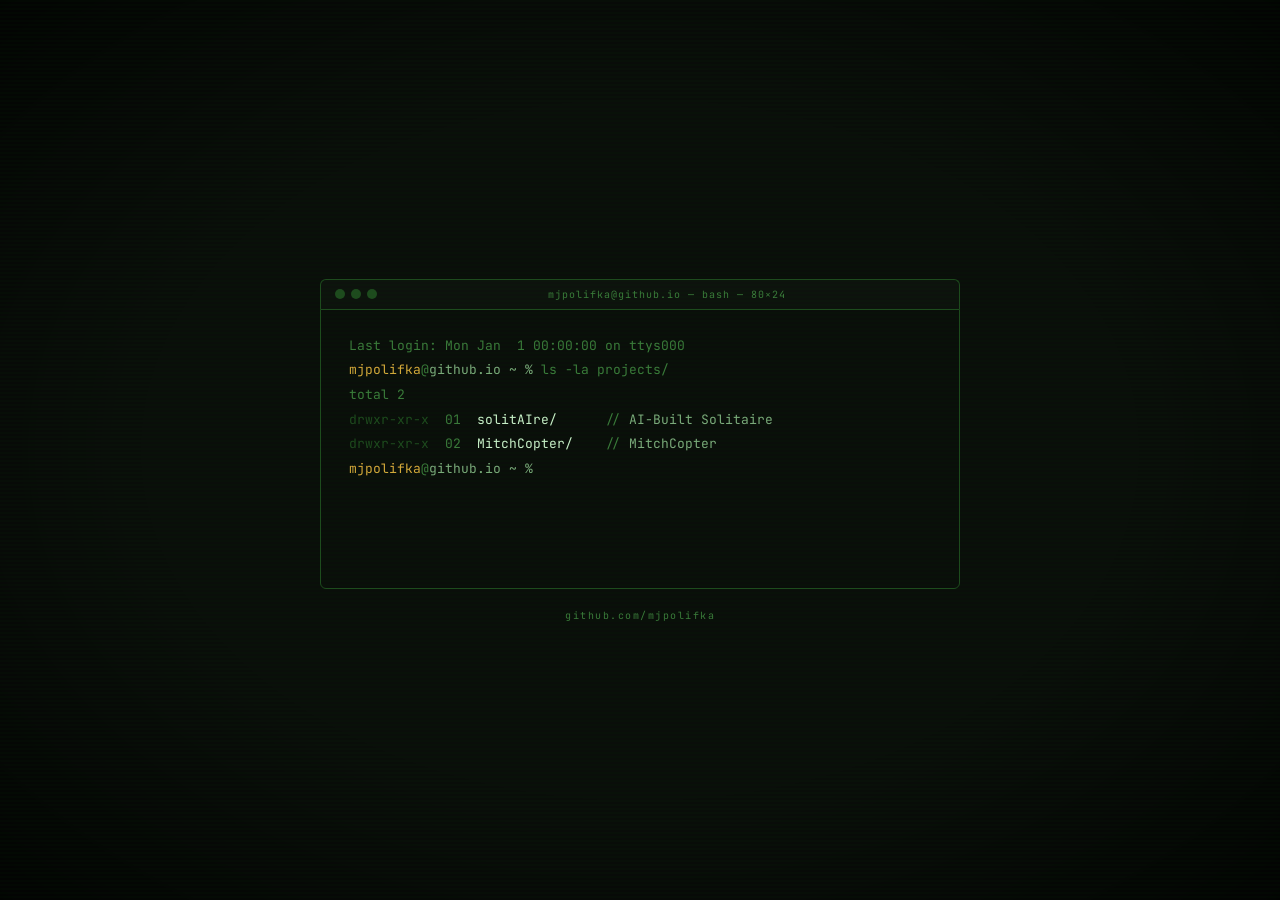
==== index.html @ 4eb0359a "links open in same tab" ====
<!DOCTYPE html>
<html lang="en">
<head>
  <meta charset="UTF-8" />
  <meta name="viewport" content="width=device-width, initial-scale=1.0" />
  <title>mjpolifka — ~</title>
  <link rel="preconnect" href="https://fonts.googleapis.com" />
  <link rel="preconnect" href="https://fonts.gstatic.com" crossorigin />
  <link href="https://fonts.googleapis.com/css2?family=JetBrains+Mono:ital,wght@0,300;0,400;1,300&display=swap" rel="stylesheet" />
  <style>
    *, *::before, *::after {
      box-sizing: border-box;
      margin: 0;
      padding: 0;
    }

    :root {
      --bg:         #0a0e0a;
      --bg-header:  #0d120d;
      --green-dim:  #1e4a1e;
      --green-mid:  #3a7a3a;
      --green-text: #7aaa7a;
      --green-hi:   #b8e6b8;
      --green-link: #c8f0c8;
      --green-full: #e0ffe0;
      --amber-hi:   #d4a83a;
      --scanline:   rgba(0, 255, 0, 0.015);
    }

    html, body {
      height: 100%;
      background: var(--bg);
    }

    body {
      font-family: 'JetBrains Mono', 'Fira Code', 'Courier New', monospace;
      color: var(--green-text);
      display: flex;
      flex-direction: column;
      align-items: center;
      justify-content: center;
      min-height: 100vh;
      padding: 2rem 1.5rem;
      position: relative;
      overflow: hidden;
    }

    /* CRT scanline effect */
    body::before {
      content: '';
      position: fixed;
      inset: 0;
      background: repeating-linear-gradient(
        0deg,
        transparent,
        transparent 2px,
        var(--scanline) 2px,
        var(--scanline) 4px
      );
      pointer-events: none;
      z-index: 100;
    }

    /* Vignette */
    body::after {
      content: '';
      position: fixed;
      inset: 0;
      background: radial-gradient(ellipse at center, transparent 55%, rgba(0,0,0,0.72) 100%);
      pointer-events: none;
      z-index: 99;
    }

    .terminal {
      width: 100%;
      max-width: 640px;
      position: relative;
      z-index: 1;
    }

    /* Window chrome */
    .window-bar {
      background: var(--bg-header);
      border: 1px solid var(--green-dim);
      border-bottom: none;
      border-radius: 6px 6px 0 0;
      padding: 8px 14px;
      display: flex;
      align-items: center;
      gap: 12px;
    }

    .dots {
      display: flex;
      gap: 6px;
    }

    .dot {
      width: 10px;
      height: 10px;
      border-radius: 50%;
      background: var(--green-dim);
    }

    .window-title {
      font-size: 10px;
      color: var(--green-mid);
      letter-spacing: 0.1em;
      flex: 1;
      text-align: center;
    }

    /* Terminal body */
    .window-body {
      border: 1px solid var(--green-dim);
      border-radius: 0 0 6px 6px;
      padding: 1.5rem 1.75rem 2rem;
      background: var(--bg);
      min-height: 280px;
    }

    .line {
      font-size: 13px;
      line-height: 1.9;
      white-space: pre;
      opacity: 0;
      animation: appear 0s ease forwards;
    }

    .line:nth-child(1)  { animation-delay: 0.2s; }
    .line:nth-child(2)  { animation-delay: 0.5s; }
    .line:nth-child(3)  { animation-delay: 0.8s; }
    .line:nth-child(4)  { animation-delay: 1.1s; }
    .line:nth-child(5)  { animation-delay: 1.4s; }
    .line:nth-child(6)  { animation-delay: 1.7s; }
    .line:nth-child(7)  { animation-delay: 2.0s; }
    .line:nth-child(8)  { animation-delay: 2.3s; }
    .line:nth-child(9)  { animation-delay: 2.6s; }
    .line:nth-child(10) { animation-delay: 2.9s; }
    .line:nth-child(11) { animation-delay: 3.2s; }

    @keyframes appear {
      to { opacity: 1; }
    }

    .c-dim     { color: var(--green-dim); }
    .c-mid     { color: var(--green-mid); }
    .c-text    { color: var(--green-text); }
    .c-hi      { color: var(--green-hi); }
    .c-full    { color: var(--green-full); }
    .c-amber   { color: var(--amber-hi); }

    a.project-link {
      color: var(--green-link);
      text-decoration: none;
      transition: color 0.2s;
    }

    a.project-link:hover {
      color: var(--green-full);
      text-decoration: underline;
    }

    .cursor {
      display: inline-block;
      width: 8px;
      height: 14px;
      background: var(--green-mid);
      vertical-align: middle;
      position: relative;
      top: -1px;
      opacity: 0;
      animation: blink 1s step-end infinite;
      animation-delay: 3.5s;
    }

    @keyframes blink {
      0%, 100% { opacity: 1; }
      50%       { opacity: 0; }
    }

    .footer {
      margin-top: 1.25rem;
      font-size: 10px;
      letter-spacing: 0.15em;
      color: var(--green-dim);
      text-align: center;
      /* opacity: 0; */
      /* animation: appear 0s ease 3.8s forwards; */
    }

    .footer a {
      color: var(--green-mid);
      text-decoration: none;
      transition: color 0.2s;
    }

    .footer a:hover { color: var(--green-text); }

    @media (max-width: 520px) {
      .window-body { padding: 1rem 1.1rem 1.5rem; }
      .line { font-size: 11px; }
      .window-title { display: none; }
    }
  </style>
</head>
<body>

  <div class="terminal">

    <div class="window-bar">
      <div class="dots">
        <div class="dot"></div>
        <div class="dot"></div>
        <div class="dot"></div>
      </div>
      <div class="window-title">mjpolifka@github.io — bash — 80×24</div>
    </div>

    <div class="window-body">
      <div class="line"><span class="c-mid">Last login: Mon Jan  1 00:00:00 on ttys000</span></div>
      <div class="line"></div>
      <div class="line"><span class="c-amber">mjpolifka</span><span class="c-mid">@</span><span class="c-text">github.io ~ % </span><span class="c-mid">ls -la projects/</span></div>
      <div class="line"><span class="c-mid">total 2</span></div>
      <div class="line"><span class="c-dim">drwxr-xr-x  </span><span class="c-mid">01  </span><span class="c-text"><a class="project-link" href="https://mjpolifka.github.io/solitAIre/">solitAIre/</a>      </span><span class="c-mid">// </span>AI-Built Solitaire</div>
      <div class="line"><span class="c-dim">drwxr-xr-x  </span><span class="c-mid">02  </span><span class="c-text"><a class="project-link" href="https://mjpolifka.github.io/MitchCopter">MitchCopter/</a>    </span><span class="c-mid">// </span>MitchCopter</div>
      <div class="line"></div>
      <div class="line"><span class="c-amber">mjpolifka</span><span class="c-mid">@</span><span class="c-text">github.io ~ % </span><span class="cursor"></span></div>
    </div>

    <div class="footer">
      <a href="https://github.com/mjpolifka" target="_blank" rel="noopener">github.com/mjpolifka</a>
    </div>

  </div>

</body>
</html>
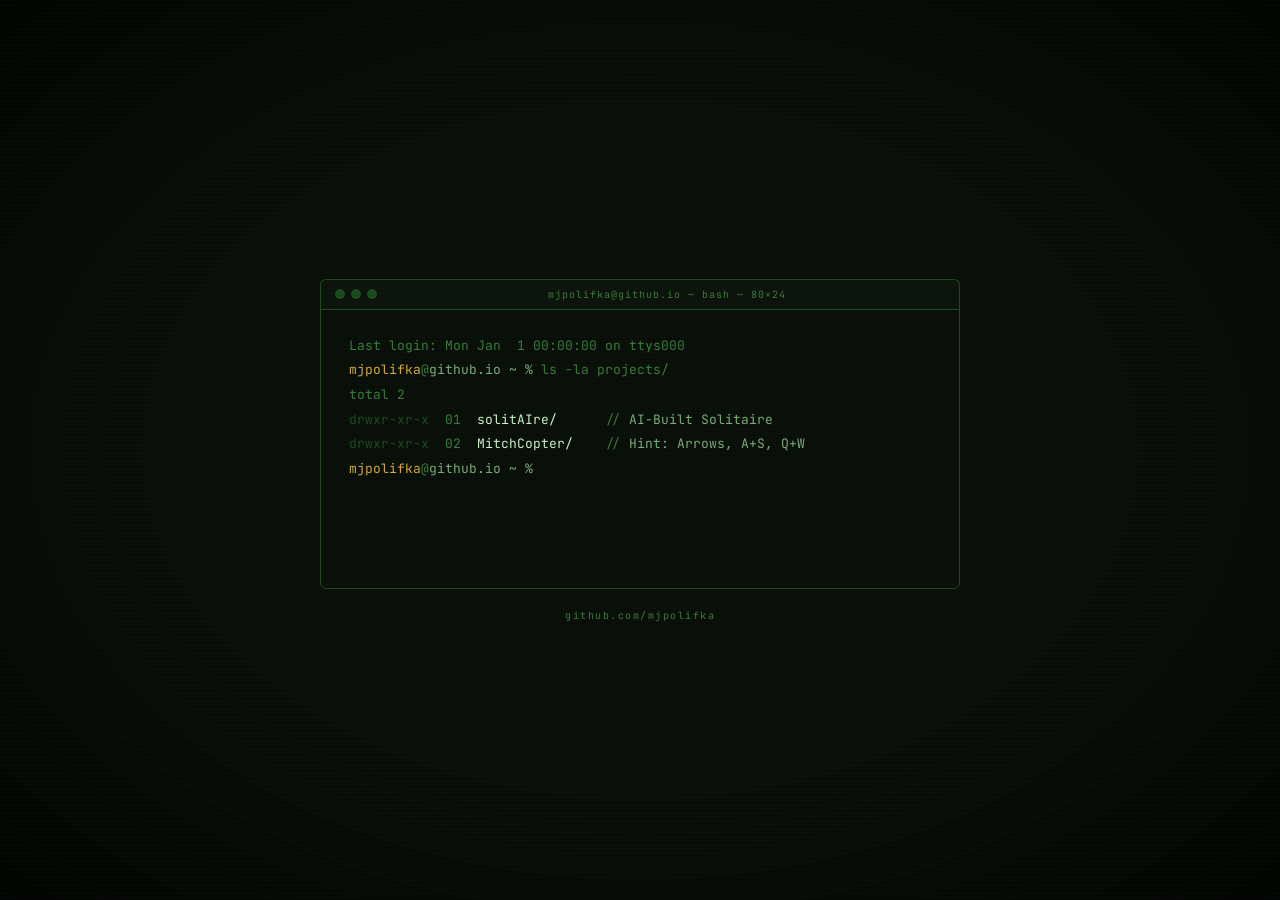
==== commit 2f5cde86: "updated descriptions" ====
--- a/index.html
+++ b/index.html
@@ -223,7 +223,7 @@
       <div class="line"><span class="c-amber">mjpolifka</span><span class="c-mid">@</span><span class="c-text">github.io ~ % </span><span class="c-mid">ls -la projects/</span></div>
       <div class="line"><span class="c-mid">total 2</span></div>
       <div class="line"><span class="c-dim">drwxr-xr-x  </span><span class="c-mid">01  </span><span class="c-text"><a class="project-link" href="https://mjpolifka.github.io/solitAIre/">solitAIre/</a>      </span><span class="c-mid">// </span>AI-Built Solitaire</div>
-      <div class="line"><span class="c-dim">drwxr-xr-x  </span><span class="c-mid">02  </span><span class="c-text"><a class="project-link" href="https://mjpolifka.github.io/MitchCopter">MitchCopter/</a>    </span><span class="c-mid">// </span>MitchCopter</div>
+      <div class="line"><span class="c-dim">drwxr-xr-x  </span><span class="c-mid">02  </span><span class="c-text"><a class="project-link" href="https://mjpolifka.github.io/MitchCopter">MitchCopter/</a>    </span><span class="c-mid">// </span>Hint: Arrows, A+S, Q+W</div>
       <div class="line"></div>
       <div class="line"><span class="c-amber">mjpolifka</span><span class="c-mid">@</span><span class="c-text">github.io ~ % </span><span class="cursor"></span></div>
     </div>
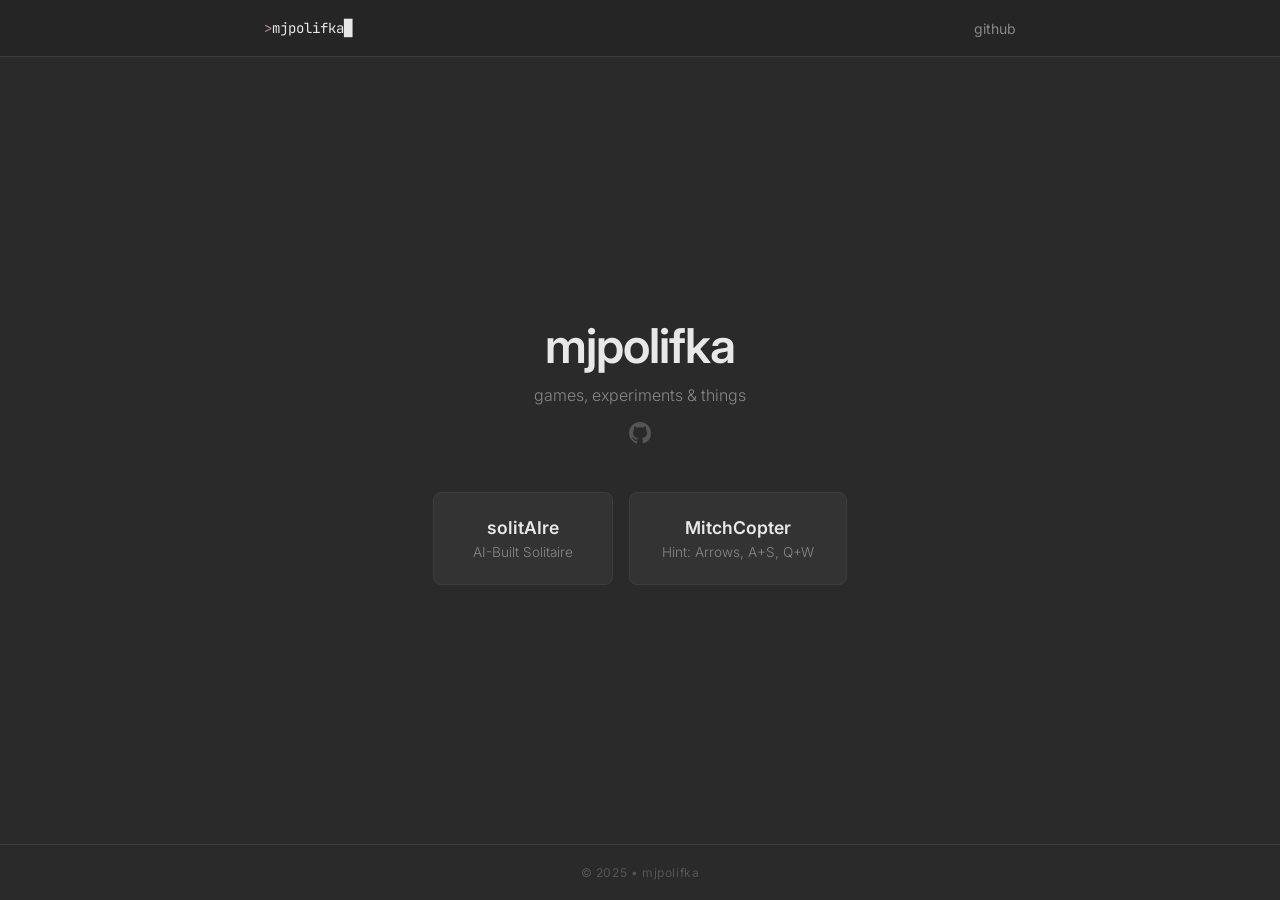
==== commit d72106b0: "Redesign frontend to hello-friend-ng aesthetic Replace green terminal design with clean dark-mode la" ====
--- a/index.html
+++ b/index.html
@@ -3,236 +3,57 @@
 <head>
   <meta charset="UTF-8" />
   <meta name="viewport" content="width=device-width, initial-scale=1.0" />
-  <title>mjpolifka — ~</title>
+  <title>mjpolifka</title>
   <link rel="preconnect" href="https://fonts.googleapis.com" />
   <link rel="preconnect" href="https://fonts.gstatic.com" crossorigin />
-  <link href="https://fonts.googleapis.com/css2?family=JetBrains+Mono:ital,wght@0,300;0,400;1,300&display=swap" rel="stylesheet" />
-  <style>
-    *, *::before, *::after {
-      box-sizing: border-box;
-      margin: 0;
-      padding: 0;
-    }
-
-    :root {
-      --bg:         #0a0e0a;
-      --bg-header:  #0d120d;
-      --green-dim:  #1e4a1e;
-      --green-mid:  #3a7a3a;
-      --green-text: #7aaa7a;
-      --green-hi:   #b8e6b8;
-      --green-link: #c8f0c8;
-      --green-full: #e0ffe0;
-      --amber-hi:   #d4a83a;
-      --scanline:   rgba(0, 255, 0, 0.015);
-    }
-
-    html, body {
-      height: 100%;
-      background: var(--bg);
-    }
-
-    body {
-      font-family: 'JetBrains Mono', 'Fira Code', 'Courier New', monospace;
-      color: var(--green-text);
-      display: flex;
-      flex-direction: column;
-      align-items: center;
-      justify-content: center;
-      min-height: 100vh;
-      padding: 2rem 1.5rem;
-      position: relative;
-      overflow: hidden;
-    }
-
-    /* CRT scanline effect */
-    body::before {
-      content: '';
-      position: fixed;
-      inset: 0;
-      background: repeating-linear-gradient(
-        0deg,
-        transparent,
-        transparent 2px,
-        var(--scanline) 2px,
-        var(--scanline) 4px
-      );
-      pointer-events: none;
-      z-index: 100;
-    }
-
-    /* Vignette */
-    body::after {
-      content: '';
-      position: fixed;
-      inset: 0;
-      background: radial-gradient(ellipse at center, transparent 55%, rgba(0,0,0,0.72) 100%);
-      pointer-events: none;
-      z-index: 99;
-    }
-
-    .terminal {
-      width: 100%;
-      max-width: 640px;
-      position: relative;
-      z-index: 1;
-    }
-
-    /* Window chrome */
-    .window-bar {
-      background: var(--bg-header);
-      border: 1px solid var(--green-dim);
-      border-bottom: none;
-      border-radius: 6px 6px 0 0;
-      padding: 8px 14px;
-      display: flex;
-      align-items: center;
-      gap: 12px;
-    }
-
-    .dots {
-      display: flex;
-      gap: 6px;
-    }
-
-    .dot {
-      width: 10px;
-      height: 10px;
-      border-radius: 50%;
-      background: var(--green-dim);
-    }
-
-    .window-title {
-      font-size: 10px;
-      color: var(--green-mid);
-      letter-spacing: 0.1em;
-      flex: 1;
-      text-align: center;
-    }
-
-    /* Terminal body */
-    .window-body {
-      border: 1px solid var(--green-dim);
-      border-radius: 0 0 6px 6px;
-      padding: 1.5rem 1.75rem 2rem;
-      background: var(--bg);
-      min-height: 280px;
-    }
-
-    .line {
-      font-size: 13px;
-      line-height: 1.9;
-      white-space: pre;
-      opacity: 0;
-      animation: appear 0s ease forwards;
-    }
-
-    .line:nth-child(1)  { animation-delay: 0.2s; }
-    .line:nth-child(2)  { animation-delay: 0.5s; }
-    .line:nth-child(3)  { animation-delay: 0.8s; }
-    .line:nth-child(4)  { animation-delay: 1.1s; }
-    .line:nth-child(5)  { animation-delay: 1.4s; }
-    .line:nth-child(6)  { animation-delay: 1.7s; }
-    .line:nth-child(7)  { animation-delay: 2.0s; }
-    .line:nth-child(8)  { animation-delay: 2.3s; }
-    .line:nth-child(9)  { animation-delay: 2.6s; }
-    .line:nth-child(10) { animation-delay: 2.9s; }
-    .line:nth-child(11) { animation-delay: 3.2s; }
-
-    @keyframes appear {
-      to { opacity: 1; }
-    }
-
-    .c-dim     { color: var(--green-dim); }
-    .c-mid     { color: var(--green-mid); }
-    .c-text    { color: var(--green-text); }
-    .c-hi      { color: var(--green-hi); }
-    .c-full    { color: var(--green-full); }
-    .c-amber   { color: var(--amber-hi); }
-
-    a.project-link {
-      color: var(--green-link);
-      text-decoration: none;
-      transition: color 0.2s;
-    }
-
-    a.project-link:hover {
-      color: var(--green-full);
-      text-decoration: underline;
-    }
-
-    .cursor {
-      display: inline-block;
-      width: 8px;
-      height: 14px;
-      background: var(--green-mid);
-      vertical-align: middle;
-      position: relative;
-      top: -1px;
-      opacity: 0;
-      animation: blink 1s step-end infinite;
-      animation-delay: 3.5s;
-    }
-
-    @keyframes blink {
-      0%, 100% { opacity: 1; }
-      50%       { opacity: 0; }
-    }
-
-    .footer {
-      margin-top: 1.25rem;
-      font-size: 10px;
-      letter-spacing: 0.15em;
-      color: var(--green-dim);
-      text-align: center;
-      /* opacity: 0; */
-      /* animation: appear 0s ease 3.8s forwards; */
-    }
-
-    .footer a {
-      color: var(--green-mid);
-      text-decoration: none;
-      transition: color 0.2s;
-    }
-
-    .footer a:hover { color: var(--green-text); }
-
-    @media (max-width: 520px) {
-      .window-body { padding: 1rem 1.1rem 1.5rem; }
-      .line { font-size: 11px; }
-      .window-title { display: none; }
-    }
-  </style>
+  <link href="https://fonts.googleapis.com/css2?family=Inter:wght@300;400;600&family=JetBrains+Mono:wght@400&display=swap" rel="stylesheet" />
+  <link rel="stylesheet" href="style.css">
 </head>
 <body>
 
-  <div class="terminal">
+  <header class="header">
+    <nav class="nav">
+      <a class="logo" href="/">
+        <span class="logo-prompt">&gt;</span>
+        <span class="logo-text"> mjpolifka </span>
+        <span class="logo-cursor">&#x2588;</span>
+      </a>
+      <ul class="nav-links">
+        <li><a href="https://github.com/mjpolifka" target="_blank" rel="noopener">github</a></li>
+      </ul>
+    </nav>
+  </header>
 
-    <div class="window-bar">
-      <div class="dots">
-        <div class="dot"></div>
-        <div class="dot"></div>
-        <div class="dot"></div>
+  <main class="main">
+
+    <div class="hero">
+      <h1 class="hero-title">mjpolifka</h1>
+      <p class="hero-sub">games, experiments &amp; things</p>
+      <div class="hero-icons">
+        <a href="https://github.com/mjpolifka" target="_blank" rel="noopener" class="icon-link" title="GitHub">
+          <svg viewBox="0 0 24 24" width="22" height="22" fill="currentColor" aria-hidden="true">
+            <path d="M12 0C5.37 0 0 5.37 0 12c0 5.31 3.435 9.795 8.205 11.385.6.105.825-.255.825-.57 0-.285-.015-1.23-.015-2.235-3.015.555-3.795-.735-4.035-1.41-.135-.345-.72-1.41-1.23-1.695-.42-.225-1.02-.78-.015-.795.945-.015 1.62.87 1.845 1.23 1.08 1.815 2.805 1.305 3.495.99.105-.78.42-1.305.765-1.605-2.67-.3-5.46-1.335-5.46-5.925 0-1.305.465-2.385 1.23-3.225-.12-.3-.54-1.53.12-3.18 0 0 1.005-.315 3.3 1.23.96-.27 1.98-.405 3-.405s2.04.135 3 .405c2.295-1.56 3.3-1.23 3.3-1.23.66 1.65.24 2.88.12 3.18.765.84 1.23 1.905 1.23 3.225 0 4.605-2.805 5.625-5.475 5.925.435.375.81 1.095.81 2.22 0 1.605-.015 2.895-.015 3.3 0 .315.225.69.825.57A12.02 12.02 0 0024 12c0-6.63-5.37-12-12-12z"/>
+          </svg>
+        </a>
       </div>
-      <div class="window-title">mjpolifka@github.io — bash — 80×24</div>
     </div>
 
-    <div class="window-body">
-      <div class="line"><span class="c-mid">Last login: Mon Jan  1 00:00:00 on ttys000</span></div>
-      <div class="line"></div>
-      <div class="line"><span class="c-amber">mjpolifka</span><span class="c-mid">@</span><span class="c-text">github.io ~ % </span><span class="c-mid">ls -la projects/</span></div>
-      <div class="line"><span class="c-mid">total 2</span></div>
-      <div class="line"><span class="c-dim">drwxr-xr-x  </span><span class="c-mid">01  </span><span class="c-text"><a class="project-link" href="https://mjpolifka.github.io/solitAIre/">solitAIre/</a>      </span><span class="c-mid">// </span>AI-Built Solitaire</div>
-      <div class="line"><span class="c-dim">drwxr-xr-x  </span><span class="c-mid">02  </span><span class="c-text"><a class="project-link" href="https://mjpolifka.github.io/MitchCopter">MitchCopter/</a>    </span><span class="c-mid">// </span>Hint: Arrows, A+S, Q+W</div>
-      <div class="line"></div>
-      <div class="line"><span class="c-amber">mjpolifka</span><span class="c-mid">@</span><span class="c-text">github.io ~ % </span><span class="cursor"></span></div>
-    </div>
+    <section class="projects">
+      <a href="https://mjpolifka.github.io/solitAIre/" class="project-card">
+        <h2 class="project-name">solitAIre</h2>
+        <p class="project-desc">AI-Built Solitaire</p>
+      </a>
+      <a href="https://mjpolifka.github.io/MitchCopter" class="project-card">
+        <h2 class="project-name">MitchCopter</h2>
+        <p class="project-desc">Hint: Arrows, A+S, Q+W</p>
+      </a>
+    </section>
 
-    <div class="footer">
-      <a href="https://github.com/mjpolifka" target="_blank" rel="noopener">github.com/mjpolifka</a>
-    </div>
+  </main>
 
-  </div>
+  <footer class="footer">
+    <p>© 2025 • mjpolifka</p>
+  </footer>
 
 </body>
 </html>
--- a/style.css
+++ b/style.css
@@ -0,0 +1,203 @@
+*, *::before, *::after {
+  box-sizing: border-box;
+  margin: 0;
+  padding: 0;
+}
+
+:root {
+  --bg:           #2a2a2a;
+  --nav-bg:       #252525;
+  --text:         #e8e8e8;
+  --text-muted:   #888;
+  --text-dim:     #555;
+  --border:       #3d3d3d;
+  --accent:       #b48ead;
+  --card-bg:      #333;
+  --card-hover:   #3a3a3a;
+}
+
+html, body {
+  height: 100%;
+}
+
+body {
+  font-family: 'Inter', -apple-system, BlinkMacSystemFont, 'Segoe UI', sans-serif;
+  background: var(--bg);
+  color: var(--text);
+  min-height: 100vh;
+  display: flex;
+  flex-direction: column;
+  -webkit-font-smoothing: antialiased;
+}
+
+/* ── Header / Nav ── */
+
+.header {
+  background: var(--nav-bg);
+  border-bottom: 1px solid var(--border);
+  position: sticky;
+  top: 0;
+  z-index: 10;
+}
+
+.nav {
+  max-width: 800px;
+  margin: 0 auto;
+  padding: 0 1.5rem;
+  height: 56px;
+  display: flex;
+  align-items: center;
+  justify-content: space-between;
+}
+
+.logo {
+  font-family: 'JetBrains Mono', 'Courier New', monospace;
+  font-size: 14px;
+  color: var(--text);
+  text-decoration: none;
+  display: flex;
+  align-items: center;
+  gap: 0;
+}
+
+.logo-prompt {
+  color: var(--accent);
+}
+
+.logo-cursor {
+  color: var(--text);
+  animation: blink 1s step-end infinite;
+}
+
+@keyframes blink {
+  50% { opacity: 0; }
+}
+
+.nav-links {
+  list-style: none;
+  display: flex;
+  gap: 1.5rem;
+}
+
+.nav-links a {
+  color: var(--text-muted);
+  text-decoration: none;
+  font-size: 14px;
+  font-weight: 400;
+  transition: color 0.2s;
+}
+
+.nav-links a:hover {
+  color: var(--text);
+}
+
+/* ── Main ── */
+
+.main {
+  flex: 1;
+  display: flex;
+  flex-direction: column;
+  align-items: center;
+  justify-content: center;
+  padding: 4rem 1.5rem;
+  gap: 3rem;
+}
+
+/* ── Hero ── */
+
+.hero {
+  text-align: center;
+  display: flex;
+  flex-direction: column;
+  align-items: center;
+  gap: 0.6rem;
+}
+
+.hero-title {
+  font-size: clamp(2rem, 6vw, 3rem);
+  font-weight: 600;
+  letter-spacing: -0.02em;
+  color: var(--text);
+}
+
+.hero-sub {
+  font-size: 1rem;
+  color: var(--text-muted);
+  font-weight: 300;
+}
+
+.hero-icons {
+  display: flex;
+  gap: 1rem;
+  margin-top: 0.5rem;
+}
+
+.icon-link {
+  color: var(--text-dim);
+  display: flex;
+  align-items: center;
+  transition: color 0.2s;
+}
+
+.icon-link:hover {
+  color: var(--text);
+}
+
+/* ── Projects ── */
+
+.projects {
+  display: flex;
+  gap: 1rem;
+  flex-wrap: wrap;
+  justify-content: center;
+}
+
+.project-card {
+  display: block;
+  background: var(--card-bg);
+  border: 1px solid var(--border);
+  border-radius: 8px;
+  padding: 1.5rem 2rem;
+  text-decoration: none;
+  color: var(--text);
+  min-width: 180px;
+  text-align: center;
+  transition: background 0.2s, border-color 0.2s, transform 0.15s;
+}
+
+.project-card:hover {
+  background: var(--card-hover);
+  border-color: var(--accent);
+  transform: translateY(-2px);
+}
+
+.project-name {
+  font-size: 1.1rem;
+  font-weight: 600;
+  margin-bottom: 0.35rem;
+}
+
+.project-desc {
+  font-size: 0.85rem;
+  color: var(--text-muted);
+  font-weight: 300;
+}
+
+/* ── Footer ── */
+
+.footer {
+  padding: 1.25rem;
+  text-align: center;
+  font-size: 12px;
+  color: var(--text-dim);
+  border-top: 1px solid var(--border);
+  letter-spacing: 0.05em;
+}
+
+/* ── Mobile ── */
+
+@media (max-width: 520px) {
+  .hero-title { font-size: 1.75rem; }
+  .projects { flex-direction: column; align-items: center; }
+  .project-card { width: 100%; max-width: 300px; }
+}
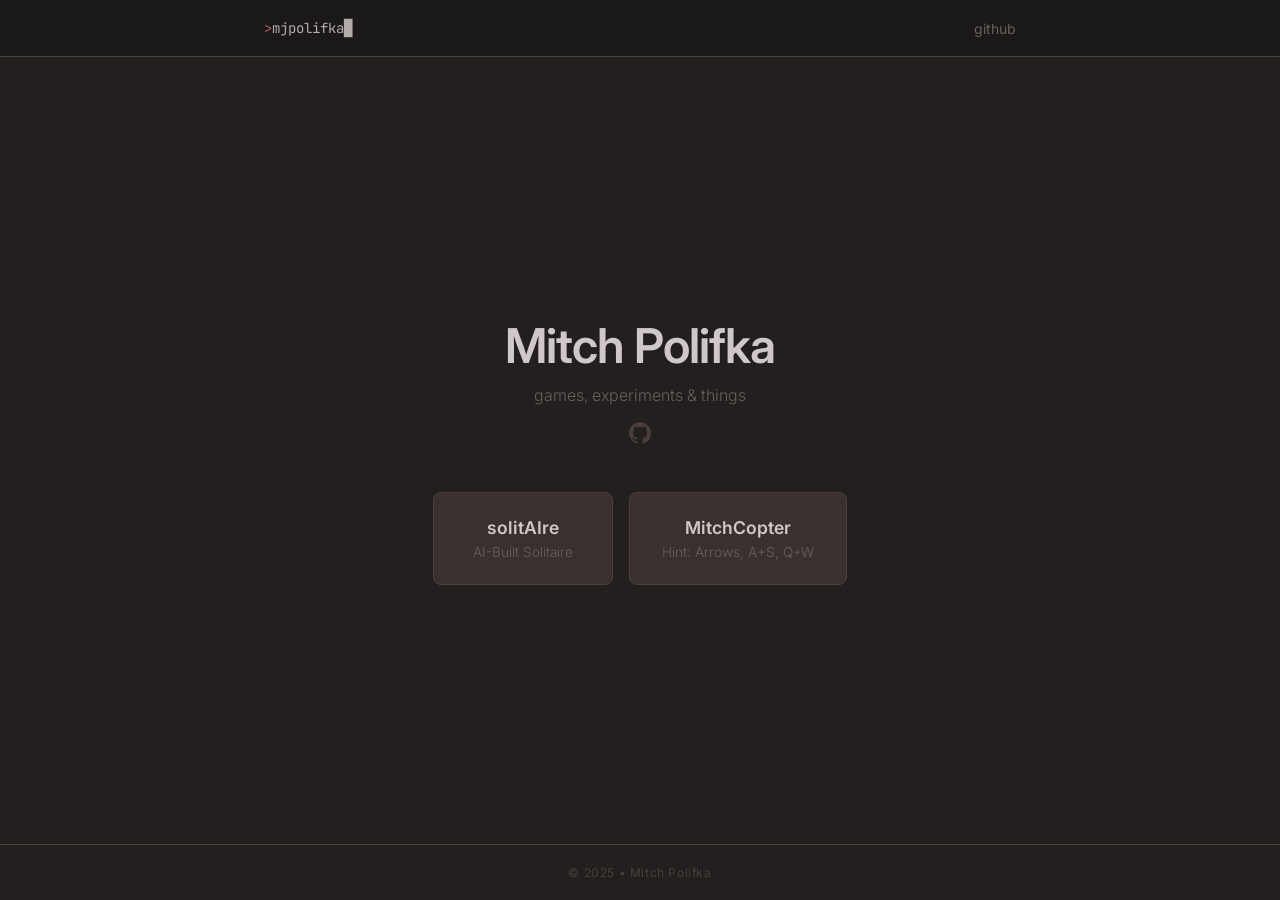
==== commit e69e82ba: "Update name to Mitch Polifka and add red-toned color palette Replace neutral grays with warm red-und" ====
--- a/index.html
+++ b/index.html
@@ -3,7 +3,7 @@
 <head>
   <meta charset="UTF-8" />
   <meta name="viewport" content="width=device-width, initial-scale=1.0" />
-  <title>mjpolifka</title>
+  <title>Mitch Polifka</title>
   <link rel="preconnect" href="https://fonts.googleapis.com" />
   <link rel="preconnect" href="https://fonts.gstatic.com" crossorigin />
   <link href="https://fonts.googleapis.com/css2?family=Inter:wght@300;400;600&family=JetBrains+Mono:wght@400&display=swap" rel="stylesheet" />
@@ -27,7 +27,7 @@
   <main class="main">
 
     <div class="hero">
-      <h1 class="hero-title">mjpolifka</h1>
+      <h1 class="hero-title">Mitch Polifka</h1>
       <p class="hero-sub">games, experiments &amp; things</p>
       <div class="hero-icons">
         <a href="https://github.com/mjpolifka" target="_blank" rel="noopener" class="icon-link" title="GitHub">
@@ -52,7 +52,7 @@
   </main>
 
   <footer class="footer">
-    <p>© 2025 • mjpolifka</p>
+    <p>© 2025 • Mitch Polifka</p>
   </footer>
 
 </body>
--- a/style.css
+++ b/style.css
@@ -5,15 +5,16 @@
 }
 
 :root {
-  --bg:           #2a2a2a;
-  --nav-bg:       #252525;
-  --text:         #e8e8e8;
-  --text-muted:   #888;
-  --text-dim:     #555;
-  --border:       #3d3d3d;
-  --accent:       #b48ead;
-  --card-bg:      #333;
-  --card-hover:   #3a3a3a;
+  --bg:           #231f1f;
+  --nav-bg:       #1b1818;
+  --text:         #b3aaaa;
+  --text-bright:  #d0c8c8;
+  --text-muted:   #6b5f5f;
+  --text-dim:     #4a3d3d;
+  --border:       #4e3f3f;
+  --accent:       #b56060;
+  --card-bg:      #3a3030;
+  --card-hover:   #443838;
 }
 
 html, body {
@@ -117,7 +118,7 @@
   font-size: clamp(2rem, 6vw, 3rem);
   font-weight: 600;
   letter-spacing: -0.02em;
-  color: var(--text);
+  color: var(--text-bright);
 }
 
 .hero-sub {
@@ -175,6 +176,7 @@
   font-size: 1.1rem;
   font-weight: 600;
   margin-bottom: 0.35rem;
+  color: var(--text-bright);
 }
 
 .project-desc {
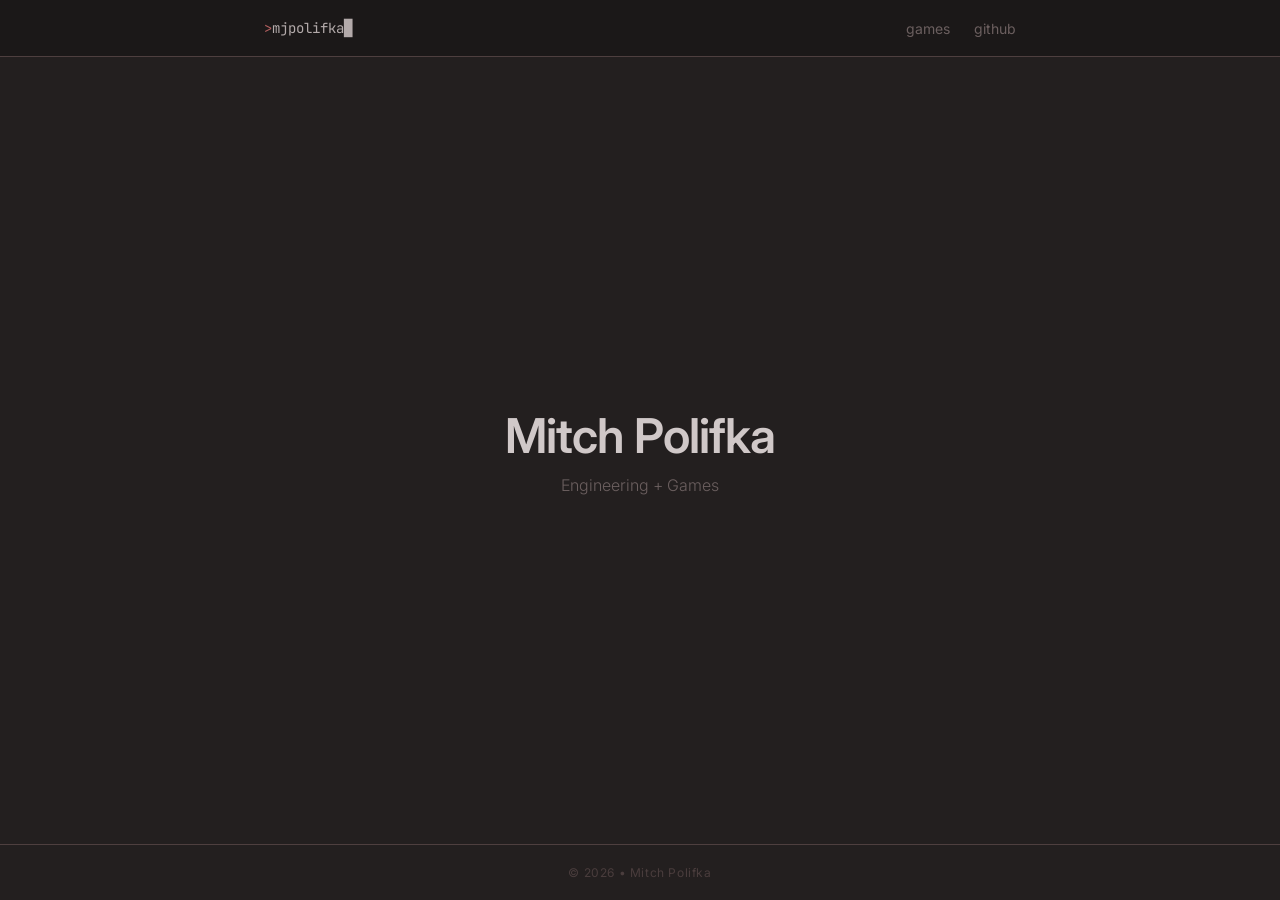
==== commit 7eeeab21: "updated copyright" ====
--- a/index.html
+++ b/index.html
@@ -19,40 +19,21 @@
         <span class="logo-cursor">&#x2588;</span>
       </a>
       <ul class="nav-links">
+        <li><a href="/games.html">games</a></li>
         <li><a href="https://github.com/mjpolifka" target="_blank" rel="noopener">github</a></li>
       </ul>
     </nav>
   </header>
 
   <main class="main">
-
     <div class="hero">
       <h1 class="hero-title">Mitch Polifka</h1>
-      <p class="hero-sub">games, experiments &amp; things</p>
-      <div class="hero-icons">
-        <a href="https://github.com/mjpolifka" target="_blank" rel="noopener" class="icon-link" title="GitHub">
-          <svg viewBox="0 0 24 24" width="22" height="22" fill="currentColor" aria-hidden="true">
-            <path d="M12 0C5.37 0 0 5.37 0 12c0 5.31 3.435 9.795 8.205 11.385.6.105.825-.255.825-.57 0-.285-.015-1.23-.015-2.235-3.015.555-3.795-.735-4.035-1.41-.135-.345-.72-1.41-1.23-1.695-.42-.225-1.02-.78-.015-.795.945-.015 1.62.87 1.845 1.23 1.08 1.815 2.805 1.305 3.495.99.105-.78.42-1.305.765-1.605-2.67-.3-5.46-1.335-5.46-5.925 0-1.305.465-2.385 1.23-3.225-.12-.3-.54-1.53.12-3.18 0 0 1.005-.315 3.3 1.23.96-.27 1.98-.405 3-.405s2.04.135 3 .405c2.295-1.56 3.3-1.23 3.3-1.23.66 1.65.24 2.88.12 3.18.765.84 1.23 1.905 1.23 3.225 0 4.605-2.805 5.625-5.475 5.925.435.375.81 1.095.81 2.22 0 1.605-.015 2.895-.015 3.3 0 .315.225.69.825.57A12.02 12.02 0 0024 12c0-6.63-5.37-12-12-12z"/>
-          </svg>
-        </a>
-      </div>
+      <p class="hero-sub">Engineering + Games</p>
     </div>
-
-    <section class="projects">
-      <a href="https://mjpolifka.github.io/solitAIre/" class="project-card">
-        <h2 class="project-name">solitAIre</h2>
-        <p class="project-desc">AI-Built Solitaire</p>
-      </a>
-      <a href="https://mjpolifka.github.io/MitchCopter" class="project-card">
-        <h2 class="project-name">MitchCopter</h2>
-        <p class="project-desc">Hint: Arrows, A+S, Q+W</p>
-      </a>
-    </section>
-
   </main>
 
   <footer class="footer">
-    <p>© 2025 • Mitch Polifka</p>
+    <p>© 2026 • Mitch Polifka</p>
   </footer>
 
 </body>
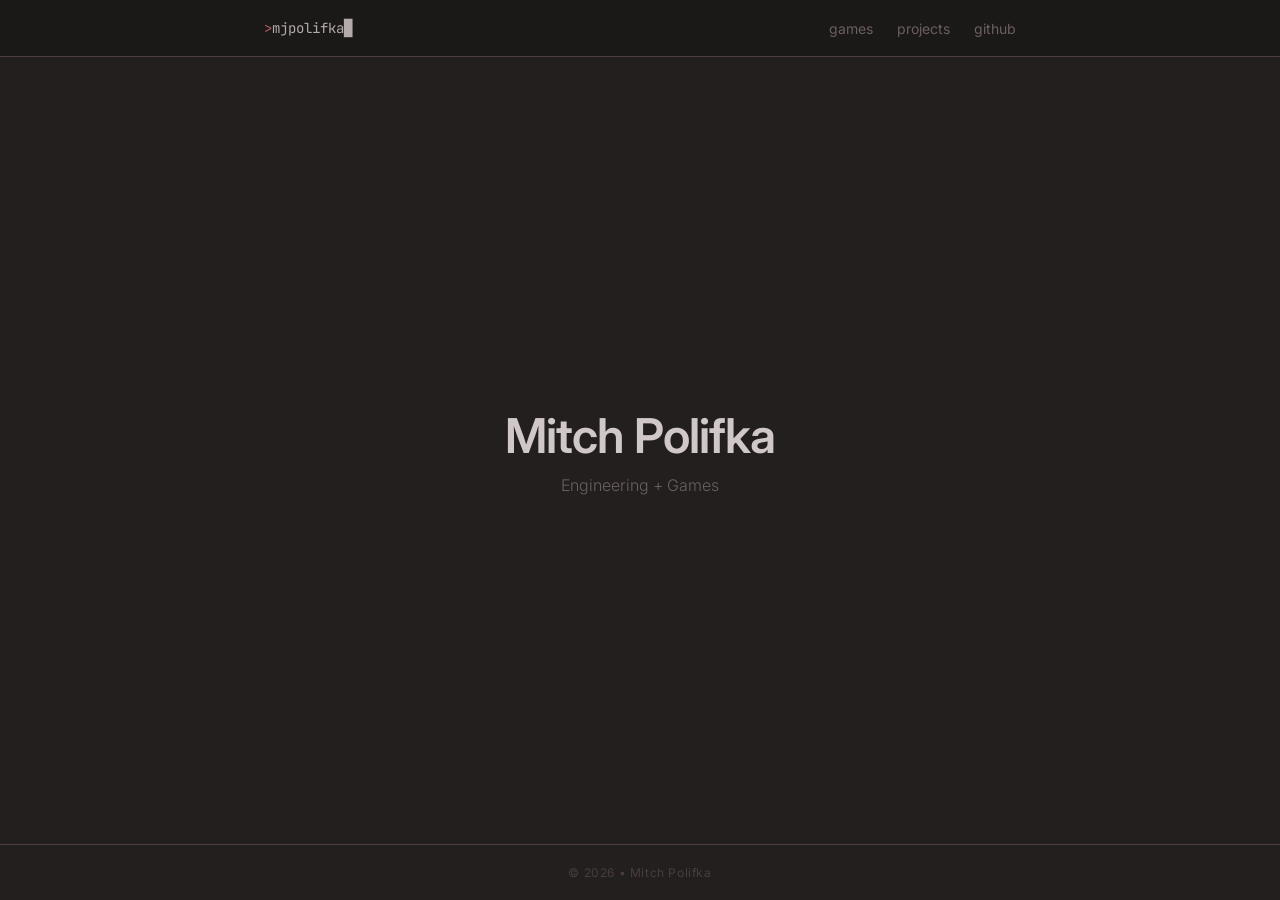
==== commit f9aee1dc: "added projects page" ====
--- a/index.html
+++ b/index.html
@@ -20,6 +20,7 @@
       </a>
       <ul class="nav-links">
         <li><a href="/games.html">games</a></li>
+        <li><a href="/projects.html">projects</a></li>
         <li><a href="https://github.com/mjpolifka" target="_blank" rel="noopener">github</a></li>
       </ul>
     </nav>
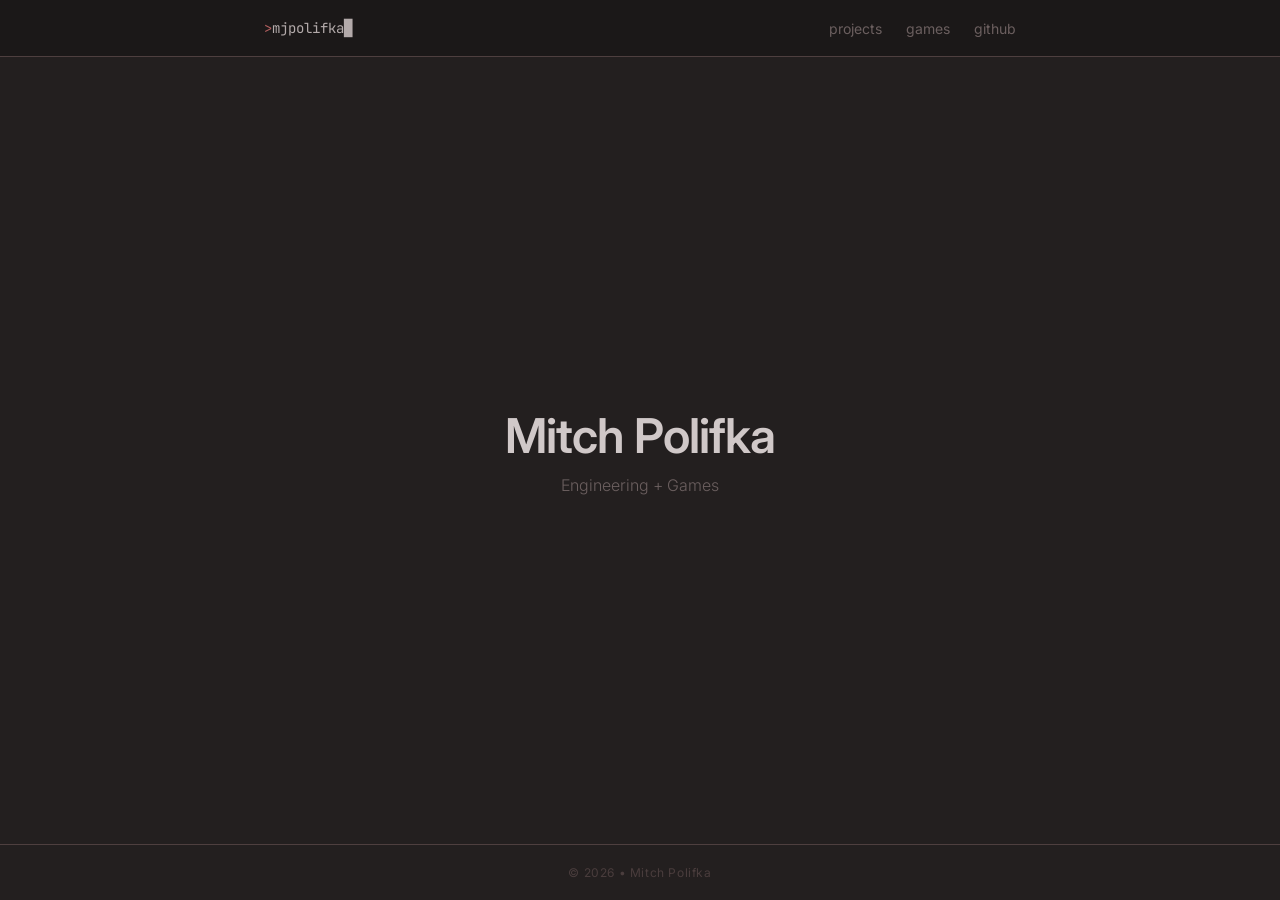
==== commit e88f97a2: "updated projects" ====
--- a/index.html
+++ b/index.html
@@ -19,8 +19,8 @@
         <span class="logo-cursor">&#x2588;</span>
       </a>
       <ul class="nav-links">
+        <li><a href="/projects.html">projects</a></li>
         <li><a href="/games.html">games</a></li>
-        <li><a href="/projects.html">projects</a></li>
         <li><a href="https://github.com/mjpolifka" target="_blank" rel="noopener">github</a></li>
       </ul>
     </nav>
